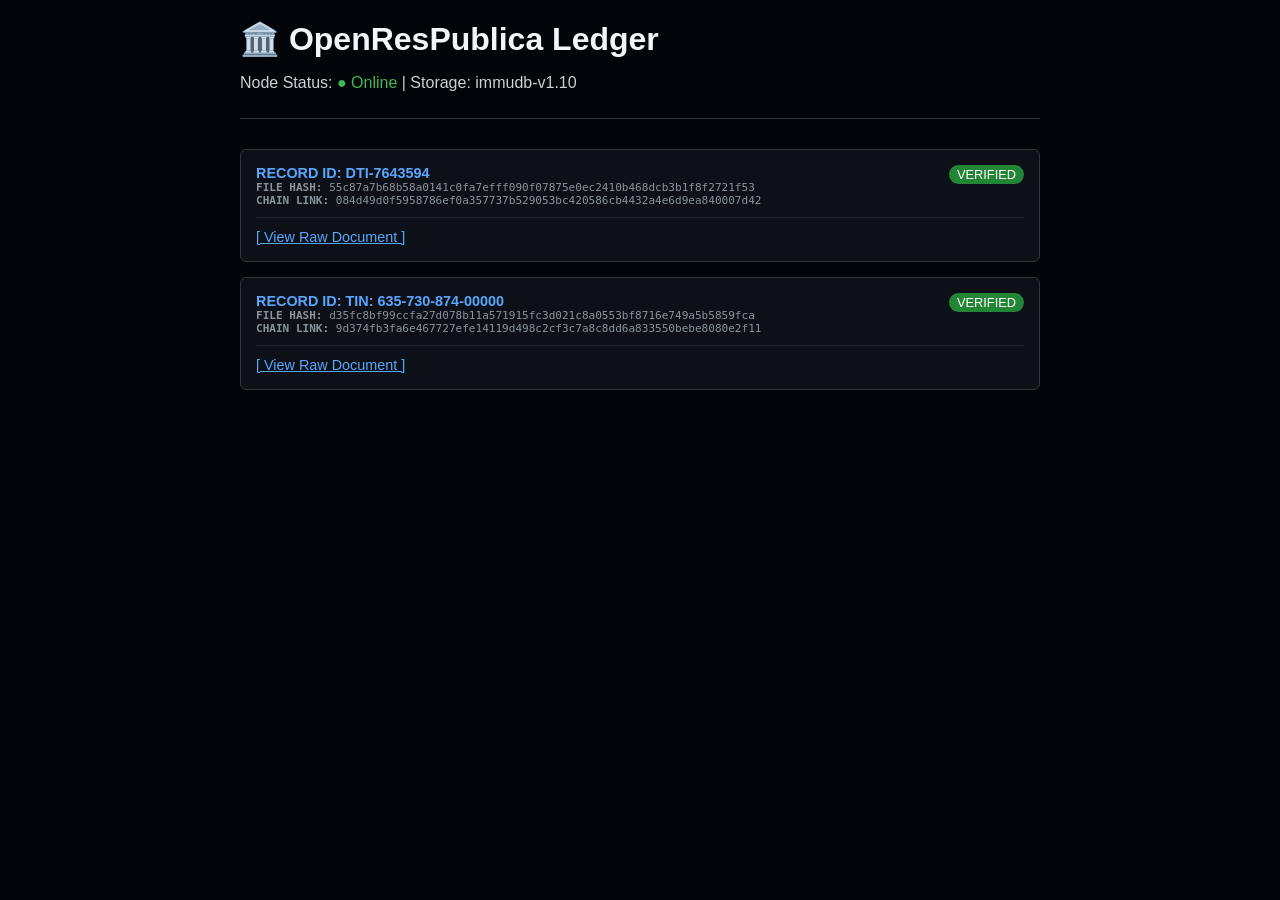
==== docs/index.html @ 157462e6 "Genesis: The OpenResPublica Trust Protocol" ====
<!DOCTYPE html>
<html lang="en">
<head>
    <meta charset="UTF-8">
    <meta name="viewport" content="width=device-width, initial-scale=1.0">
    <title>ORP | Distributed Ledger</title>
    <style>
        body { font-family: 'Segoe UI', Roboto, sans-serif; background: #010409; color: #c9d1d9; margin: 0; padding: 20px; }
        .container { max-width: 800px; margin: auto; }
        .header { border-bottom: 1px solid #30363d; padding-bottom: 10px; margin-bottom: 30px; }
        .ledger-card { background: #0d1117; border: 1px solid #30363d; border-radius: 6px; padding: 15px; margin-bottom: 15px; transition: 0.3s; }
        .ledger-card:hover { border-color: #58a6ff; }
        .status-tag { background: #238636; color: white; padding: 2px 8px; border-radius: 10px; font-size: 0.8em; float: right; }
        .hash-text { font-family: monospace; color: #8b949e; font-size: 0.85em; word-break: break-all; }
        h1 { color: #f0f6fc; margin: 0; }
        .label { color: #58a6ff; font-weight: bold; font-size: 0.9em; }
    </style>
</head>
<body>
    <div class="container">
        <div class="header">
            <h1>🏛️ OpenResPublica Ledger</h1>
            <p>Node Status: <span style="color: #3fb950;">● Online</span> | Storage: immudb-v1.10</p>
        </div>
        <div id="ledger-entries">
            </div>
    </div>

    <script>
        fetch('manifest.json')
            .then(response => response.json())
            .then(data => {
                const container = document.getElementById('ledger-entries');
                data.forEach(entry => {
                    const card = document.createElement('div');
                    card.className = 'ledger-card';
                    card.innerHTML = `
                        <span class="status-tag">VERIFIED</span>
                        <div class="label">RECORD ID: ${entry.id}</div>
                        <div class="hash-text"><strong>FILE HASH:</strong> ${entry.hash}</div>
                        <div class="hash-text"><strong>CHAIN LINK:</strong> ${entry.chain_link}</div>
                        <hr style="border:0; border-top:1px solid #21262d; margin:10px 0;">
                        <a href="/outputs/${entry.id}.txt" style="color:#58a6ff; font-size: 0.9em;">[ View Raw Document ]</a>
                    `;
                    container.appendChild(card);
                });
            });
    </script>
</body>
</html>
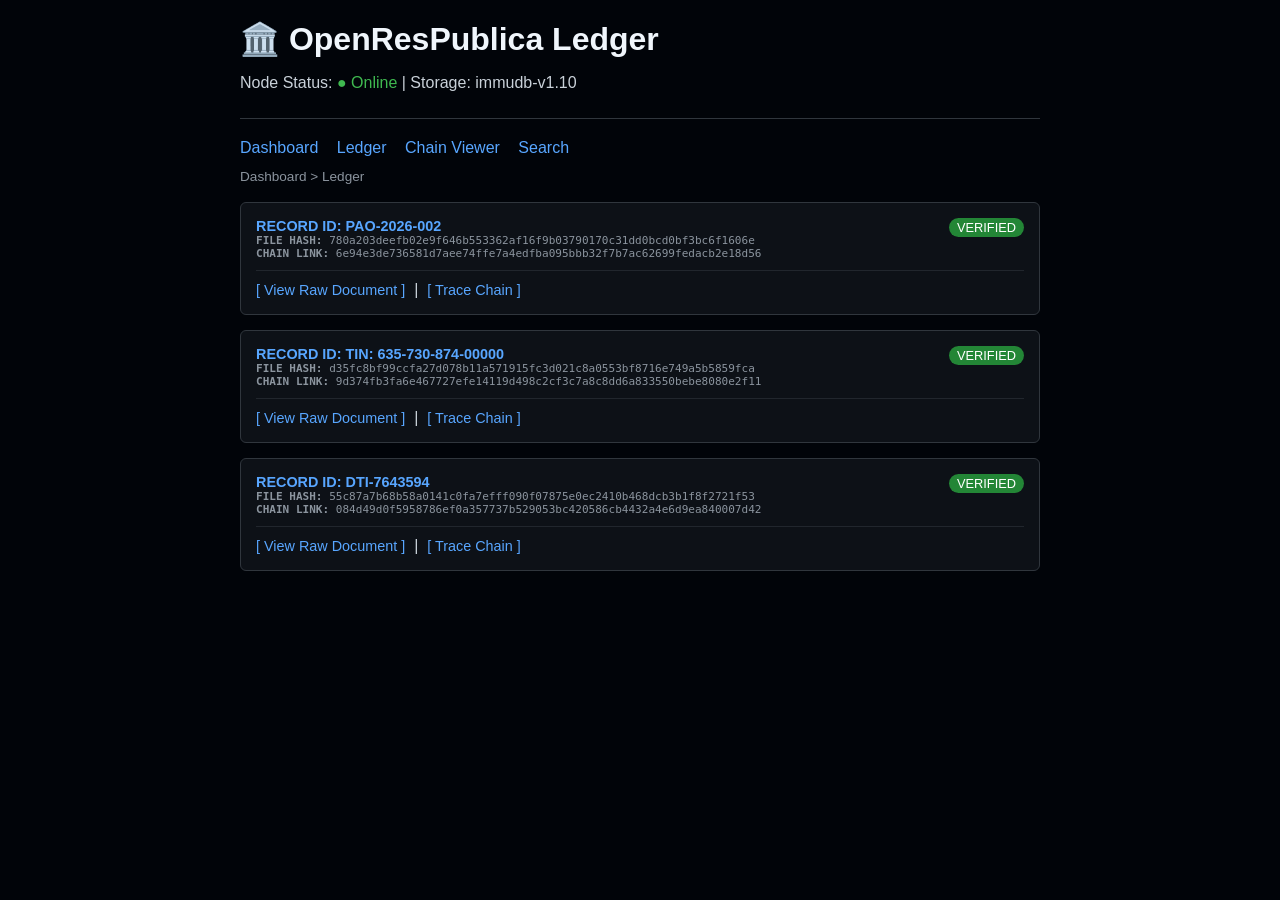
==== commit 65e87f92: "UI: Finalized 5-page Transparency Portal 🏛️💎" ====
--- a/docs/index.html
+++ b/docs/index.html
@@ -1,19 +1,24 @@
 <!DOCTYPE html>
 <html lang="en">
 <head>
-    <meta charset="UTF-8">
-    <meta name="viewport" content="width=device-width, initial-scale=1.0">
+    <meta charset="UTF-8" />
+    <meta name="viewport" content="width=device-width, initial-scale=1.0"/>
     <title>ORP | Distributed Ledger</title>
     <style>
         body { font-family: 'Segoe UI', Roboto, sans-serif; background: #010409; color: #c9d1d9; margin: 0; padding: 20px; }
         .container { max-width: 800px; margin: auto; }
-        .header { border-bottom: 1px solid #30363d; padding-bottom: 10px; margin-bottom: 30px; }
+        .header { border-bottom: 1px solid #30363d; padding-bottom: 10px; margin-bottom: 20px; }
+        .nav { margin-bottom: 12px; }
+        .nav a { color: #58a6ff; margin-right: 14px; text-decoration: none; }
+        .nav a:hover { text-decoration: underline; }
+        .breadcrumb { font-size: 0.85em; color: #8b949e; margin-bottom: 18px; }
         .ledger-card { background: #0d1117; border: 1px solid #30363d; border-radius: 6px; padding: 15px; margin-bottom: 15px; transition: 0.3s; }
         .ledger-card:hover { border-color: #58a6ff; }
         .status-tag { background: #238636; color: white; padding: 2px 8px; border-radius: 10px; font-size: 0.8em; float: right; }
         .hash-text { font-family: monospace; color: #8b949e; font-size: 0.85em; word-break: break-all; }
         h1 { color: #f0f6fc; margin: 0; }
         .label { color: #58a6ff; font-weight: bold; font-size: 0.9em; }
+        a.inline { color:#58a6ff; font-size:0.9em; text-decoration:none; }
     </style>
 </head>
 <body>
@@ -22,16 +27,24 @@
             <h1>🏛️ OpenResPublica Ledger</h1>
             <p>Node Status: <span style="color: #3fb950;">● Online</span> | Storage: immudb-v1.10</p>
         </div>
-        <div id="ledger-entries">
-            </div>
+        <div class="nav">
+            <a href="dashboard.html">Dashboard</a>
+            <a href="index.html">Ledger</a>
+            <a href="chain.html">Chain Viewer</a>
+            <a href="search.html">Search</a>
+        </div>
+        <div class="breadcrumb">Dashboard > Ledger</div>
+        <div id="ledger-entries"></div>
     </div>
 
     <script>
-        fetch('manifest.json')
-            .then(response => response.json())
-            .then(data => {
+        async function loadLedger() {
+            try {
+                const res = await fetch('manifest.json', {cache: "no-store"});
+                const data = await res.json();
                 const container = document.getElementById('ledger-entries');
-                data.forEach(entry => {
+                container.innerHTML = "";
+                data.reverse().forEach(entry => { // Show newest first
                     const card = document.createElement('div');
                     card.className = 'ledger-card';
                     card.innerHTML = `
@@ -40,11 +53,16 @@
                         <div class="hash-text"><strong>FILE HASH:</strong> ${entry.hash}</div>
                         <div class="hash-text"><strong>CHAIN LINK:</strong> ${entry.chain_link}</div>
                         <hr style="border:0; border-top:1px solid #21262d; margin:10px 0;">
-                        <a href="/outputs/${entry.id}.txt" style="color:#58a6ff; font-size: 0.9em;">[ View Raw Document ]</a>
+                        <a class="inline" href="outputs/${entry.id}.txt" target="_blank">[ View Raw Document ]</a>
+                        &nbsp;|&nbsp;
+                        <a class="inline" href="chain.html?id=${encodeURIComponent(entry.id)}&fromLedger=1">[ Trace Chain ]</a>
                     `;
                     container.appendChild(card);
                 });
-            });
+            } catch (err) { console.error('Failed to load ledger', err); }
+        }
+        loadLedger();
+        setInterval(loadLedger, 30000);
     </script>
 </body>
 </html>
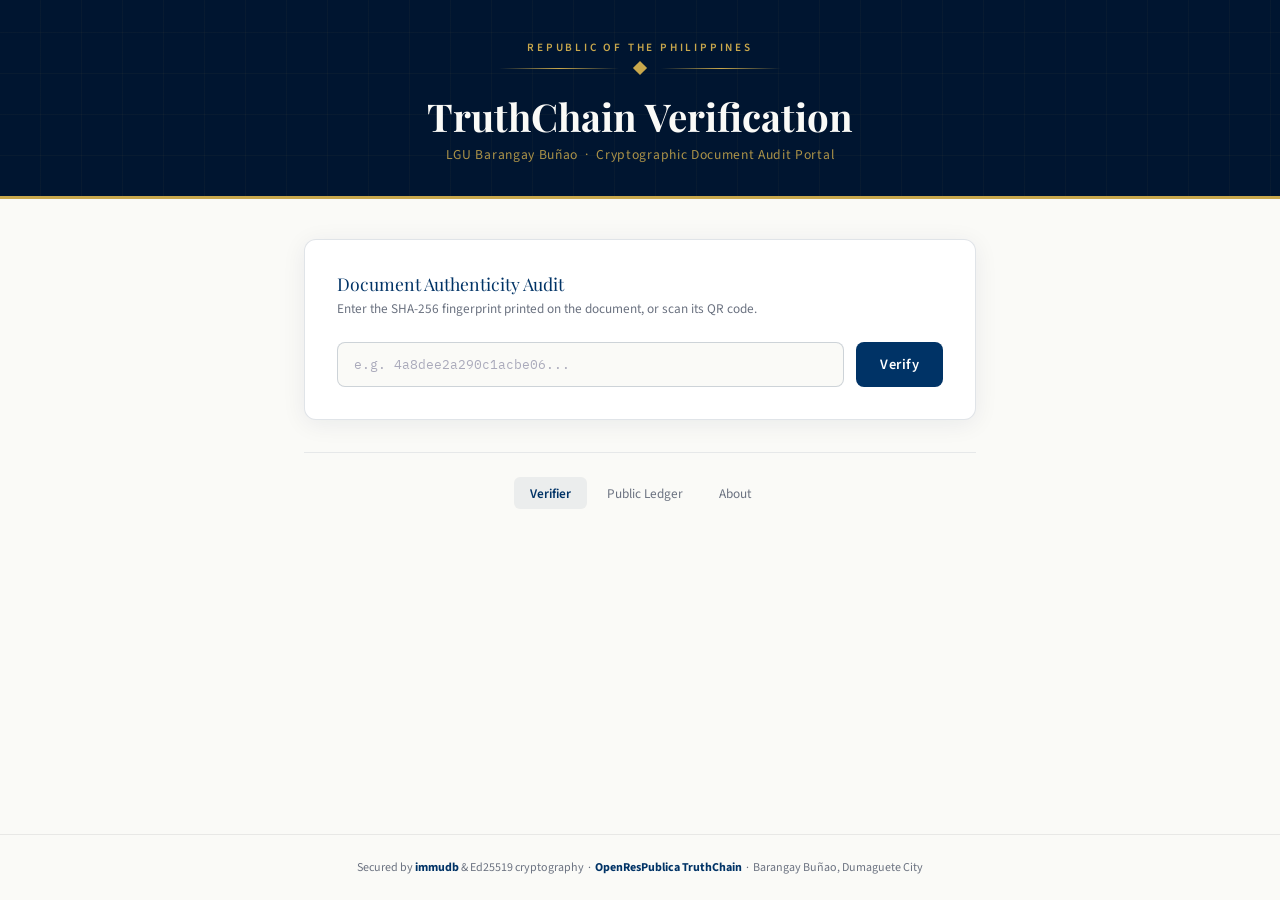
==== commit 7fff3984: "Flatten docs folder and prepare for PAT push" ====
--- a/docs/index.html
+++ b/docs/index.html
@@ -1,68 +1,582 @@
 <!DOCTYPE html>
 <html lang="en">
 <head>
-    <meta charset="UTF-8" />
-    <meta name="viewport" content="width=device-width, initial-scale=1.0"/>
-    <title>ORP | Distributed Ledger</title>
+    <meta charset="UTF-8">
+    <meta name="viewport" content="width=device-width, initial-scale=1.0">
+    <title>Verify | OpenResPublica TruthChain</title>
+    <link rel="preconnect" href="https://fonts.googleapis.com">
+    <link href="https://fonts.googleapis.com/css2?family=Playfair+Display:wght@400;700&family=IBM+Plex+Mono:wght@400;600&family=Source+Sans+3:wght@400;500;600&display=swap" rel="stylesheet">
     <style>
-        body { font-family: 'Segoe UI', Roboto, sans-serif; background: #010409; color: #c9d1d9; margin: 0; padding: 20px; }
-        .container { max-width: 800px; margin: auto; }
-        .header { border-bottom: 1px solid #30363d; padding-bottom: 10px; margin-bottom: 20px; }
-        .nav { margin-bottom: 12px; }
-        .nav a { color: #58a6ff; margin-right: 14px; text-decoration: none; }
-        .nav a:hover { text-decoration: underline; }
-        .breadcrumb { font-size: 0.85em; color: #8b949e; margin-bottom: 18px; }
-        .ledger-card { background: #0d1117; border: 1px solid #30363d; border-radius: 6px; padding: 15px; margin-bottom: 15px; transition: 0.3s; }
-        .ledger-card:hover { border-color: #58a6ff; }
-        .status-tag { background: #238636; color: white; padding: 2px 8px; border-radius: 10px; font-size: 0.8em; float: right; }
-        .hash-text { font-family: monospace; color: #8b949e; font-size: 0.85em; word-break: break-all; }
-        h1 { color: #f0f6fc; margin: 0; }
-        .label { color: #58a6ff; font-weight: bold; font-size: 0.9em; }
-        a.inline { color:#58a6ff; font-size:0.9em; text-decoration:none; }
+        *, *::before, *::after { box-sizing: border-box; margin: 0; padding: 0; }
+
+        :root {
+            --navy: #002147;
+            --navy-deep: #001530;
+            --navy-mid: #003366;
+            --gold: #C9A84C;
+            --gold-light: #F1C40F;
+            --gold-pale: #FDF3D0;
+            --white: #FAFAF7;
+            --ink: #1A1A2E;
+            --muted: #6B7280;
+            --success-bg: #F0FAF4;
+            --success-border: #1E7A3E;
+            --success-text: #0F4D25;
+            --error-bg: #FEF2F2;
+            --error-border: #C62828;
+            --error-text: #7F1D1D;
+            --font-serif: 'Playfair Display', Georgia, serif;
+            --font-sans: 'Source Sans 3', system-ui, sans-serif;
+            --font-mono: 'IBM Plex Mono', 'Courier New', monospace;
+        }
+
+        body {
+            background: var(--white);
+            color: var(--ink);
+            font-family: var(--font-sans);
+            min-height: 100vh;
+            display: flex;
+            flex-direction: column;
+        }
+
+        /* ── HEADER ── */
+        .site-header {
+            background: var(--navy-deep);
+            border-bottom: 3px solid var(--gold);
+            padding: 0;
+            position: relative;
+            overflow: hidden;
+        }
+
+        .site-header::before {
+            content: '';
+            position: absolute;
+            inset: 0;
+            background:
+                repeating-linear-gradient(
+                    90deg,
+                    transparent,
+                    transparent 40px,
+                    rgba(201,168,76,0.04) 40px,
+                    rgba(201,168,76,0.04) 41px
+                ),
+                repeating-linear-gradient(
+                    0deg,
+                    transparent,
+                    transparent 40px,
+                    rgba(201,168,76,0.04) 40px,
+                    rgba(201,168,76,0.04) 41px
+                );
+            pointer-events: none;
+        }
+
+        .header-inner {
+            max-width: 860px;
+            margin: 0 auto;
+            padding: 2.5rem 1.5rem 2rem;
+            text-align: center;
+            position: relative;
+        }
+
+        .seal-line {
+            display: flex;
+            align-items: center;
+            justify-content: center;
+            gap: 1rem;
+            margin-bottom: 1.25rem;
+        }
+
+        .seal-ornament {
+            flex: 1;
+            height: 1px;
+            background: linear-gradient(to right, transparent, var(--gold), transparent);
+            max-width: 120px;
+        }
+
+        .seal-diamond {
+            width: 10px;
+            height: 10px;
+            background: var(--gold);
+            transform: rotate(45deg);
+            flex-shrink: 0;
+        }
+
+        .republic-label {
+            font-family: var(--font-sans);
+            font-size: 0.7rem;
+            font-weight: 600;
+            letter-spacing: 0.25em;
+            text-transform: uppercase;
+            color: var(--gold);
+            margin-bottom: 0.5rem;
+        }
+
+        .site-header h1 {
+            font-family: var(--font-serif);
+            font-size: clamp(1.6rem, 4vw, 2.4rem);
+            font-weight: 700;
+            color: var(--white);
+            line-height: 1.2;
+            margin-bottom: 0.4rem;
+        }
+
+        .site-header .subtitle {
+            font-size: 0.85rem;
+            color: rgba(201,168,76,0.85);
+            letter-spacing: 0.05em;
+        }
+
+        /* ── MAIN ── */
+        main {
+            flex: 1;
+            max-width: 720px;
+            margin: 0 auto;
+            width: 100%;
+            padding: 2.5rem 1.5rem;
+        }
+
+        /* ── SEARCH CARD ── */
+        .verify-card {
+            background: #fff;
+            border: 1px solid rgba(0,33,71,0.12);
+            border-radius: 12px;
+            padding: 2rem;
+            box-shadow: 0 4px 24px rgba(0,33,71,0.07);
+        }
+
+        .card-title {
+            font-family: var(--font-serif);
+            font-size: 1.1rem;
+            color: var(--navy-mid);
+            margin-bottom: 0.25rem;
+        }
+
+        .card-desc {
+            font-size: 0.83rem;
+            color: var(--muted);
+            margin-bottom: 1.5rem;
+        }
+
+        .input-row {
+            display: flex;
+            gap: 0.75rem;
+            align-items: stretch;
+        }
+
+        .hash-input {
+            flex: 1;
+            font-family: var(--font-mono);
+            font-size: 0.8rem;
+            padding: 0.75rem 1rem;
+            border: 1.5px solid rgba(0,33,71,0.18);
+            border-radius: 8px;
+            color: var(--ink);
+            background: var(--white);
+            outline: none;
+            transition: border-color 0.2s;
+            min-width: 0;
+        }
+
+        .hash-input::placeholder { color: #aab; }
+        .hash-input:focus { border-color: var(--navy-mid); }
+
+        .verify-btn {
+            padding: 0.75rem 1.5rem;
+            background: var(--navy-mid);
+            color: #fff;
+            border: none;
+            border-radius: 8px;
+            font-family: var(--font-sans);
+            font-size: 0.9rem;
+            font-weight: 600;
+            cursor: pointer;
+            letter-spacing: 0.03em;
+            transition: background 0.2s, transform 0.1s;
+            white-space: nowrap;
+            flex-shrink: 0;
+        }
+
+        .verify-btn:hover { background: var(--navy); }
+        .verify-btn:active { transform: scale(0.98); }
+
+        /* ── LOADING ── */
+        .loading-state {
+            display: none;
+            text-align: center;
+            padding: 2.5rem 0;
+        }
+
+        .spinner {
+            width: 36px;
+            height: 36px;
+            border: 2.5px solid rgba(0,51,102,0.15);
+            border-top-color: var(--navy-mid);
+            border-radius: 50%;
+            animation: spin 0.7s linear infinite;
+            margin: 0 auto 1rem;
+        }
+
+        @keyframes spin { to { transform: rotate(360deg); } }
+
+        .loading-state p {
+            font-size: 0.85rem;
+            color: var(--muted);
+            font-family: var(--font-mono);
+        }
+
+        /* ── RESULT CARDS ── */
+        .result-card {
+            display: none;
+            margin-top: 1.5rem;
+            border-radius: 10px;
+            overflow: hidden;
+            animation: slideUp 0.35s ease;
+        }
+
+        @keyframes slideUp {
+            from { opacity: 0; transform: translateY(12px); }
+            to   { opacity: 1; transform: translateY(0); }
+        }
+
+        /* Authenticated */
+        .verified-card {
+            border: 1.5px solid var(--success-border);
+            background: var(--success-bg);
+        }
+
+        .verified-header {
+            background: var(--success-border);
+            padding: 0.9rem 1.5rem;
+            display: flex;
+            align-items: center;
+            gap: 0.75rem;
+        }
+
+        .stamp-mark {
+            width: 32px;
+            height: 32px;
+            border: 2px solid rgba(255,255,255,0.7);
+            border-radius: 50%;
+            display: flex;
+            align-items: center;
+            justify-content: center;
+            font-size: 1rem;
+            flex-shrink: 0;
+        }
+
+        .verified-header h3 {
+            font-family: var(--font-serif);
+            font-size: 1rem;
+            font-weight: 700;
+            color: #fff;
+            letter-spacing: 0.05em;
+        }
+
+        .verified-body {
+            padding: 1.5rem;
+        }
+
+        .detail-grid {
+            display: grid;
+            gap: 0.75rem;
+        }
+
+        .detail-row {
+            display: grid;
+            grid-template-columns: 130px 1fr;
+            gap: 0.5rem;
+            align-items: start;
+            font-size: 0.875rem;
+        }
+
+        .detail-label {
+            font-size: 0.7rem;
+            font-weight: 600;
+            letter-spacing: 0.08em;
+            text-transform: uppercase;
+            color: var(--muted);
+            padding-top: 1px;
+        }
+
+        .detail-value {
+            color: var(--success-text);
+            font-weight: 500;
+        }
+
+        .detail-value.mono {
+            font-family: var(--font-mono);
+            font-size: 0.75rem;
+            word-break: break-all;
+            background: rgba(0,0,0,0.05);
+            padding: 3px 6px;
+            border-radius: 4px;
+            color: var(--ink);
+        }
+
+        .tx-badge {
+            display: inline-block;
+            background: var(--gold);
+            color: var(--navy-deep);
+            font-family: var(--font-mono);
+            font-size: 0.75rem;
+            font-weight: 600;
+            padding: 2px 8px;
+            border-radius: 4px;
+        }
+
+        .divider {
+            border: none;
+            border-top: 1px solid rgba(0,0,0,0.08);
+            margin: 1rem 0;
+        }
+
+        /* Error card */
+        .error-card {
+            border: 1.5px solid var(--error-border);
+            background: var(--error-bg);
+        }
+
+        .error-header {
+            background: var(--error-border);
+            padding: 0.9rem 1.5rem;
+            display: flex;
+            align-items: center;
+            gap: 0.75rem;
+        }
+
+        .error-header h3 {
+            font-family: var(--font-serif);
+            font-size: 1rem;
+            font-weight: 700;
+            color: #fff;
+            letter-spacing: 0.05em;
+        }
+
+        .error-body {
+            padding: 1.25rem 1.5rem;
+        }
+
+        .error-body p {
+            font-size: 0.85rem;
+            color: var(--error-text);
+            margin-bottom: 0.4rem;
+        }
+
+        .error-hash {
+            font-family: var(--font-mono);
+            font-size: 0.75rem;
+            word-break: break-all;
+            background: rgba(0,0,0,0.06);
+            padding: 3px 6px;
+            border-radius: 4px;
+            display: inline-block;
+            color: var(--error-text);
+        }
+
+        .error-hint {
+            font-size: 0.78rem !important;
+            color: var(--muted) !important;
+            margin-top: 0.75rem !important;
+        }
+
+        /* ── NAV FOOTER ── */
+        .footer-nav {
+            margin-top: 2rem;
+            display: flex;
+            justify-content: center;
+            gap: 0.25rem;
+            border-top: 1px solid rgba(0,33,71,0.08);
+            padding-top: 1.5rem;
+        }
+
+        .footer-nav a {
+            font-size: 0.83rem;
+            color: var(--muted);
+            text-decoration: none;
+            padding: 0.4rem 1rem;
+            border-radius: 6px;
+            transition: background 0.15s, color 0.15s;
+        }
+
+        .footer-nav a:hover { background: rgba(0,33,71,0.06); color: var(--navy-mid); }
+        .footer-nav a.active { color: var(--navy-mid); font-weight: 600; background: rgba(0,33,71,0.06); }
+
+        /* ── SITE FOOTER ── */
+        .site-footer {
+            text-align: center;
+            padding: 1.5rem;
+            font-size: 0.75rem;
+            color: var(--muted);
+            border-top: 1px solid rgba(0,0,0,0.07);
+        }
+
+        .site-footer strong { color: var(--navy-mid); }
+
+        @media (max-width: 520px) {
+            .input-row { flex-direction: column; }
+            .detail-row { grid-template-columns: 1fr; gap: 0.15rem; }
+            .detail-label { padding-top: 0.5rem; }
+        }
     </style>
 </head>
 <body>
-    <div class="container">
-        <div class="header">
-            <h1>🏛️ OpenResPublica Ledger</h1>
-            <p>Node Status: <span style="color: #3fb950;">● Online</span> | Storage: immudb-v1.10</p>
+
+    <header class="site-header">
+        <div class="header-inner">
+            <p class="republic-label">Republic of the Philippines</p>
+            <div class="seal-line">
+                <div class="seal-ornament"></div>
+                <div class="seal-diamond"></div>
+                <div class="seal-ornament"></div>
+            </div>
+            <h1>TruthChain Verification</h1>
+            <p class="subtitle">LGU Barangay Buñao &nbsp;·&nbsp; Cryptographic Document Audit Portal</p>
         </div>
-        <div class="nav">
-            <a href="dashboard.html">Dashboard</a>
-            <a href="index.html">Ledger</a>
-            <a href="chain.html">Chain Viewer</a>
-            <a href="search.html">Search</a>
+    </header>
+
+    <main>
+
+        <div class="verify-card">
+            <p class="card-title">Document Authenticity Audit</p>
+            <p class="card-desc">Enter the SHA-256 fingerprint printed on the document, or scan its QR code.</p>
+
+            <div class="input-row">
+                <input type="text" id="hashInput" class="hash-input" placeholder="e.g. 4a8dee2a290c1acbe06...">
+                <button id="verifyBtn" class="verify-btn">Verify</button>
+            </div>
         </div>
-        <div class="breadcrumb">Dashboard > Ledger</div>
-        <div id="ledger-entries"></div>
-    </div>
+
+        <div id="loading" class="loading-state">
+            <div class="spinner"></div>
+            <p id="loadingMsg">Querying immutable ledger...</p>
+        </div>
+
+        <!-- Authenticated -->
+        <div id="verifiedBox" class="result-card verified-card">
+            <div class="verified-header">
+                <div class="stamp-mark">✓</div>
+                <h3>Document Authenticated</h3>
+            </div>
+            <div class="verified-body">
+                <div class="detail-grid" id="details"></div>
+            </div>
+        </div>
+
+        <!-- Not Found -->
+        <div id="errorBox" class="result-card error-card">
+            <div class="error-header">
+                <div class="stamp-mark" style="border-color:rgba(255,255,255,0.6);">✕</div>
+                <h3>Record Not Found</h3>
+            </div>
+            <div class="error-body">
+                <p>No record matches fingerprint:</p>
+                <span class="error-hash" id="errorHash"></span>
+                <p class="error-hint">If this document was just issued, allow up to 60 seconds for global ledger synchronization and try again.</p>
+            </div>
+        </div>
+
+        <nav class="footer-nav">
+            <a href="index.html" class="active">Verifier</a>
+            <a href="records.html">Public Ledger</a>
+            <a href="about.html">About</a>
+        </nav>
+
+    </main>
+
+    <footer class="site-footer">
+        Secured by <strong>immudb</strong> &amp; Ed25519 cryptography &nbsp;·&nbsp;
+        <strong>OpenResPublica TruthChain</strong> &nbsp;·&nbsp; Barangay Buñao, Dumaguete City
+    </footer>
 
     <script>
-        async function loadLedger() {
+        document.addEventListener('DOMContentLoaded', () => {
+            const params = new URLSearchParams(window.location.search);
+            const hash = params.get('hash');
+            const btn = document.getElementById('verifyBtn');
+
+            if (hash) {
+                document.getElementById('hashInput').value = hash;
+                checkHash(hash);
+            }
+
+            btn.addEventListener('click', () => checkHash());
+            document.getElementById('hashInput').addEventListener('keydown', e => {
+                if (e.key === 'Enter') checkHash();
+            });
+        });
+
+        async function checkHash(inputHash, retryCount = 0) {
+            const hash = (inputHash || document.getElementById('hashInput').value).trim();
+            if (!hash) return;
+
+            const vBox = document.getElementById('verifiedBox');
+            const eBox = document.getElementById('errorBox');
+            const load = document.getElementById('loading');
+            const loadMsg = document.getElementById('loadingMsg');
+
+            vBox.style.display = 'none';
+            eBox.style.display = 'none';
+            load.style.display = 'block';
+            loadMsg.textContent = 'Querying immutable ledger...';
+
             try {
-                const res = await fetch('manifest.json', {cache: "no-store"});
-                const data = await res.json();
-                const container = document.getElementById('ledger-entries');
-                container.innerHTML = "";
-                data.reverse().forEach(entry => { // Show newest first
-                    const card = document.createElement('div');
-                    card.className = 'ledger-card';
-                    card.innerHTML = `
-                        <span class="status-tag">VERIFIED</span>
-                        <div class="label">RECORD ID: ${entry.id}</div>
-                        <div class="hash-text"><strong>FILE HASH:</strong> ${entry.hash}</div>
-                        <div class="hash-text"><strong>CHAIN LINK:</strong> ${entry.chain_link}</div>
-                        <hr style="border:0; border-top:1px solid #21262d; margin:10px 0;">
-                        <a class="inline" href="outputs/${entry.id}.txt" target="_blank">[ View Raw Document ]</a>
-                        &nbsp;|&nbsp;
-                        <a class="inline" href="chain.html?id=${encodeURIComponent(entry.id)}&fromLedger=1">[ Trace Chain ]</a>
-                    `;
-                    container.appendChild(card);
-                });
-            } catch (err) { console.error('Failed to load ledger', err); }
-        }
-        loadLedger();
-        setInterval(loadLedger, 30000);
+                const response = await fetch(`records/${hash}.json?t=${Date.now()}`);
+                if (!response.ok) throw new Error("Not found");
+                const data = await response.json();
+
+                document.getElementById('details').innerHTML = `
+                    <div class="detail-row">
+                        <span class="detail-label">Status</span>
+                        <span class="detail-value">${data.status}</span>
+                    </div>
+                    <hr class="divider">
+                    <div class="detail-row">
+                        <span class="detail-label">Signed By</span>
+                        <span class="detail-value">${data.signer}</span>
+                    </div>
+                    <div class="detail-row">
+                        <span class="detail-label">Position</span>
+                        <span class="detail-value">${data.position}</span>
+                    </div>
+                    <hr class="divider">
+                    <div class="detail-row">
+                        <span class="detail-label">Control No.</span>
+                        <span class="detail-value">${data.control_number}</span>
+                    </div>
+                    <div class="detail-row">
+                        <span class="detail-label">Document Type</span>
+                        <span class="detail-value">${data.document_type || 'GENERAL'}</span>
+                    </div>
+                    <div class="detail-row">
+                        <span class="detail-label">Timestamp</span>
+                        <span class="detail-value">${data.timestamp}</span>
+                    </div>
+                    <hr class="divider">
+                    <div class="detail-row">
+                        <span class="detail-label">immudb Tx</span>
+                        <span class="detail-value"><span class="tx-badge">#${data.immudb_transaction_id}</span></span>
+                    </div>
+                    <div class="detail-row">
+                        <span class="detail-label">SHA-256</span>
+                        <span class="detail-value mono">${data.sha256_hash}</span>
+                    </div>
+                `;
+
+                load.style.display = 'none';
+                vBox.style.display = 'block';
+
+            } catch (e) {
+                if (retryCount < 1) {
+                    loadMsg.textContent = 'Propagation lag detected — retrying in 10s...';
+                    setTimeout(() => checkHash(hash, retryCount + 1), 10000);
+                } else {
+                    load.style.display = 'none';
+                    document.getElementById('errorHash').textContent = hash;
+                    eBox.style.display = 'block';
+                }
+            }
+        }
     </script>
+
 </body>
 </html>
